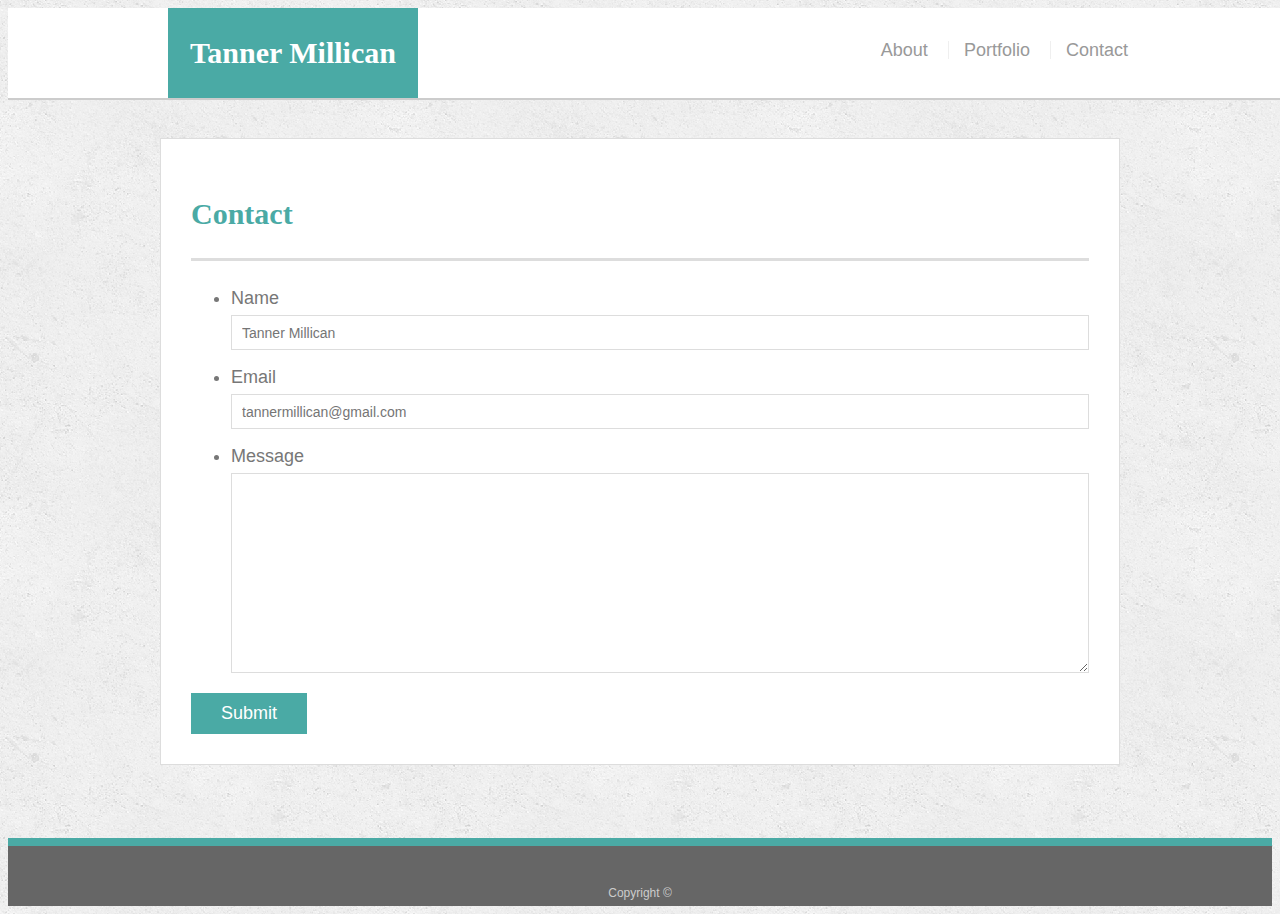
==== contact.html @ df2d3467 "reworked HW-1 solution and added navbar" ====
<!doctype html>
<html lang="en-us">

<head>
  <meta charset="UTF-8">
  <title>Contact | Your Name</title>
  <link rel="stylesheet" type="text/css" href="assets/css/style.css">
</head>

<body>

  <header id="masthead">
    <div class="container">
      <a href="index.html" id="logo">Tanner Millican</a>
      <nav>
        <a href="index.html">About</a>
        <a href="portfolio.html">Portfolio</a>
        <a href="contact.html">Contact</a>
      </nav>
    </div>
  </header>

  <div id="main-container" class="container">
    <section class="main-section">
      <h1>Contact</h1>

      <form id="contact-form">
        <ul>
          <li>
            <label for="name">Name</label>
            <input type="text" id="name" name="name" placeholder="Tanner Millican" required="required">
          </li>
          <li>
            <label for="email">Email</label>
            <input type="email" id="email" name="email" placeholder="tannermillican@gmail.com" required="required">
          </li>
          <li>
            <label for="message">Message</label>
            <textarea id="message" name="message" required="required"></textarea>
          </li>
        </ul>
        <input type="submit">
      </form>

    </section>

  </div>

  <footer>
    <div class="container">
      Copyright &copy; 
    </div>
  </footer>
</body>

</html>
---- assets/css/style.css ----
body {
    font-family: Arial, "Helvetica Neue", Helvetica, sans-serif;
    font-size: 18px;
    line-height: 34px;
    color: #777777;
    background: url("../images/concrete_seamless.png");
  }
  
  * {
    box-sizing: border-box;
  }
  
  /* general */
  
  .container {
    width: 100%;
    max-width: 960px;
    margin: 0 auto;
    clear: both;
  }
  
  h1,
  h2,
  h3,
  p {
    margin-bottom: 20px;
  }
  
  p:last-child {
    margin-bottom: 0;
  }
  
  h1,
  h2,
  h3 {
    font-family: Georgia, Times, "Times New Roman", serif;
    font-weight: 700;
    color: #4aaaa5;
  }
  
  h1 {
    padding-bottom: 20px;
    font-size: 30px;
    line-height: 49px;
    border-bottom: 3px solid #dddddd;
  }
  
  h2,
  h3 {
    font-size: 22px;
  }
  
  /* header */
  
  #masthead {
    position: fixed;
    z-index: 99;
    width: 100%;
    margin: 0 0 30px;
    overflow: auto;
    color: #ffffff;
    background: #ffffff;
    border-bottom: 2px solid #cccccc;
  }
  
  #logo {
    float: left;
    width: 250px;
    height: 90px;
    font-family: Georgia, Times, "Times New Roman", serif;
    font-size: 30px;
    font-weight: 700;
    line-height: 90px;
    color: #ffffff;
    text-align: center;
    text-decoration: none;
    background: #4aaaa5;
  }
  
  nav {
    float: right;
    margin-top: 25px;
  }
  
  nav a {
    display: inline-block;
    padding-left: 15px;
    margin-left: 15px;
    line-height: 18px;
    color: #999;
    text-decoration: none;
    border-left: 1px solid #efefef;
  }
  
  nav a:first-child {
    border-left: 0 none;
  }
  
  /* footer */
  
  footer {
    padding: 30px 0;
    clear: both;
    font-size: 12px;
    color: #ffffff;
    color: #cccccc;
    text-align: center;
    background: #666666;
    border-top: 8px solid #4aaaa5;
    height: 50px;
  }
  
  h3, h2 {
    padding-bottom: 20px;
    margin-bottom: 15px;
    line-height: 22px;
    border-bottom: 2px solid #eeeeee;
  }
  
  /* main */
  
  #main-container {
    padding-top: 130px;
    min-height: calc(100vh - 70px);
  }
  
  .main-section {
    float: left;
    width: 100%;
    max-width: 960px;
    padding: 30px;
    margin: 0 0 40px;
    background: #ffffff;
    border: 1px solid #dddddd;
  }
  
  /* portfolio page */
  
  .work {
    position: relative;
    float: left;
    width: 274px;
    margin: 20px 0 25px;
    overflow: auto;
  }
  
  .work:nth-child(even) {
    margin-right: 40px;
  }
  
  .work img {
    width: 100%;
    border: 0 none;
    opacity: 0.8;
  }
  
  .work h3 {
    position: absolute;
    bottom: 20px;
    width: 100%;
    padding: 15px;
    margin-bottom: 0;
    font-weight: 300;
    line-height: 30px;
    color: #ffffff;
    text-align: center;
    background: #4aaaa5;
    border-bottom: 0;
  }
  
  .auth-image {
    float: left;
    width: 200px;
    height: auto;
    margin-top: 10px;
    margin-right: 25px;
  }
  
  /* contact page */
  
  #contact-form ul {
    margin-bottom: 20px;
  }
  
  #contact-form li {
    margin-bottom: 10px;
  }
  
  label,
  input[type=text],
  input[type=email],
  textarea {
    display: block;
    width: 100%;
  }
  
  input[type=text],
  input[type=email],
  textarea {
    height: 35px;
    padding: 0 10px;
    font-size: 14px;
    border: 1px solid #dddddd;
  }
  
  textarea {
    height: 200px;
  }
  
  input[type=submit] {
    padding: 10px 30px;
    font-size: 18px;
    color: #ffffff;
    cursor: pointer;
    background: #4aaaa5;
    border: 0 none;
  }
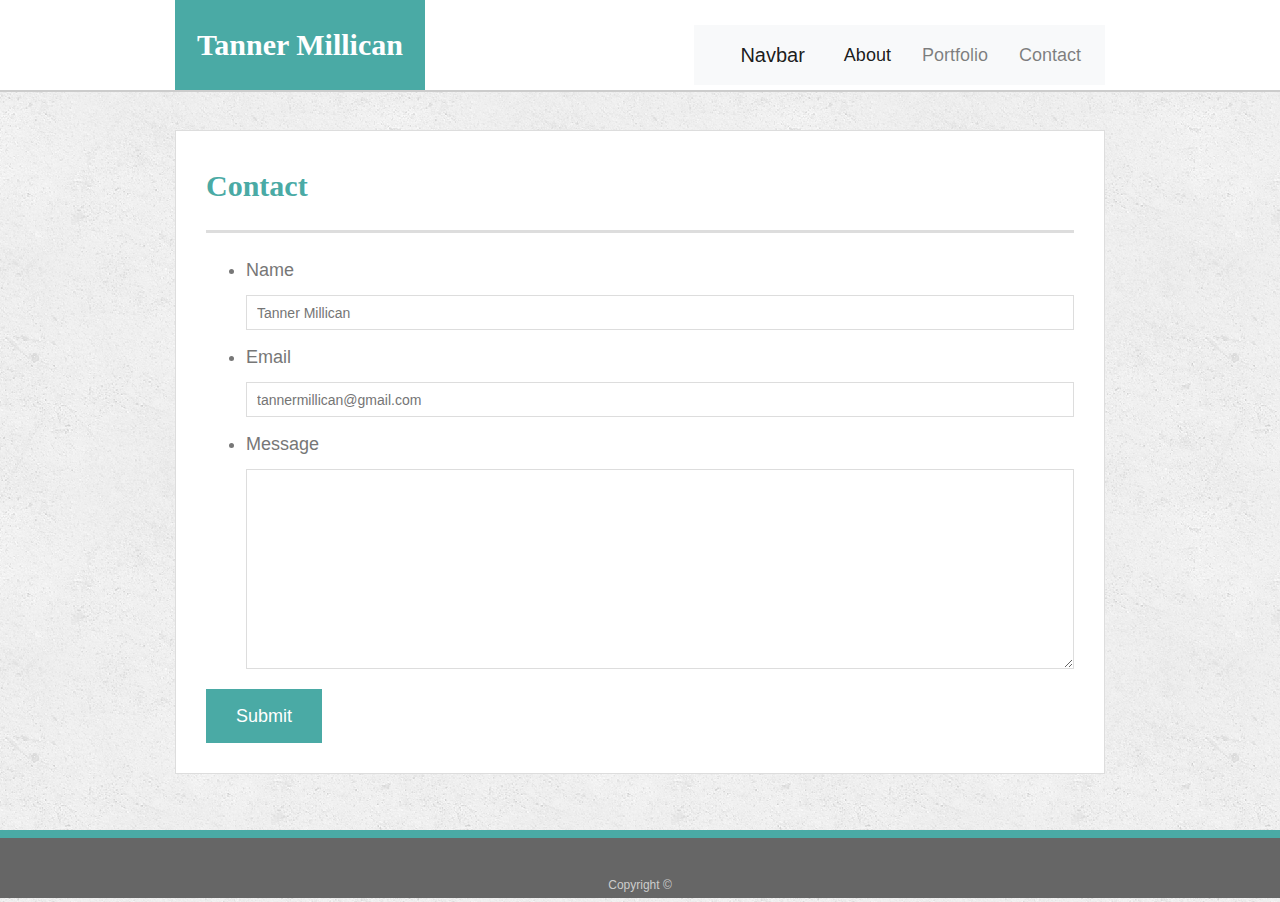
==== commit 044d1f61: "changed links in navbar on portfolio.html and contact.html to correct names and linked to correct pa" ====
--- a/contact.html
+++ b/contact.html
@@ -2,55 +2,83 @@
 <html lang="en-us">
 
 <head>
-  <meta charset="UTF-8">
-  <title>Contact | Your Name</title>
-  <link rel="stylesheet" type="text/css" href="assets/css/style.css">
+    <meta charset="UTF-8">
+    <title>Contact | Your Name</title>
+    <link rel="stylesheet" href="https://stackpath.bootstrapcdn.com/bootstrap/4.4.1/css/bootstrap.min.css"
+        integrity="sha384-Vkoo8x4CGsO3+Hhxv8T/Q5PaXtkKtu6ug5TOeNV6gBiFeWPGFN9MuhOf23Q9Ifjh" crossorigin="anonymous">
+    <link rel="stylesheet" type="text/css" href="assets/css/style.css">
 </head>
 
 <body>
 
-  <header id="masthead">
-    <div class="container">
-      <a href="index.html" id="logo">Tanner Millican</a>
-      <nav>
-        <a href="index.html">About</a>
-        <a href="portfolio.html">Portfolio</a>
-        <a href="contact.html">Contact</a>
-      </nav>
+    <header id="masthead">
+        <div class="container">
+            <a href="index.html" id="logo">Tanner Millican</a>
+            <nav class="navbar navbar-expand-lg navbar-light bg-light">
+                <a class="navbar-brand" href="#">Navbar</a>
+                <button class="navbar-toggler" type="button" data-toggle="collapse" data-target="#navbarNav" aria-controls="navbarNav" aria-expanded="false" aria-label="Toggle navigation">
+                  <span class="navbar-toggler-icon"></span>
+                </button>
+                <div class="collapse navbar-collapse" id="navbarNav">
+                  <ul class="navbar-nav">
+                    <li class="nav-item active">
+                      <a class="nav-link" href="index.html">About<span class="sr-only">(current)</span></a>
+                    </li>
+                    <li class="nav-item">
+                      <a class="nav-link" href="portfolio.html">Portfolio</a>
+                    </li>
+                    <li class="nav-item">
+                      <a class="nav-link" href="contact.html">Contact</a>
+                    </li>
+                    
+                  </ul>
+                </div>
+              </nav>
+        </div>
+    </header>
+
+    <div id="main-container" class="container">
+        <section class="main-section">
+            <h1>Contact</h1>
+
+            <form id="contact-form">
+                <ul>
+                    <li>
+                        <label for="name">Name</label>
+                        <input type="text" id="name" name="name" placeholder="Tanner Millican" required="required">
+                    </li>
+                    <li>
+                        <label for="email">Email</label>
+                        <input type="email" id="email" name="email" placeholder="tannermillican@gmail.com"
+                            required="required">
+                    </li>
+                    <li>
+                        <label for="message">Message</label>
+                        <textarea id="message" name="message" required="required"></textarea>
+                    </li>
+                </ul>
+                <input type="submit">
+            </form>
+
+        </section>
+
     </div>
-  </header>
 
-  <div id="main-container" class="container">
-    <section class="main-section">
-      <h1>Contact</h1>
+    <footer>
+        <div class="container">
+            Copyright &copy;
+        </div>
+    </footer>
 
-      <form id="contact-form">
-        <ul>
-          <li>
-            <label for="name">Name</label>
-            <input type="text" id="name" name="name" placeholder="Tanner Millican" required="required">
-          </li>
-          <li>
-            <label for="email">Email</label>
-            <input type="email" id="email" name="email" placeholder="tannermillican@gmail.com" required="required">
-          </li>
-          <li>
-            <label for="message">Message</label>
-            <textarea id="message" name="message" required="required"></textarea>
-          </li>
-        </ul>
-        <input type="submit">
-      </form>
-
-    </section>
-
-  </div>
-
-  <footer>
-    <div class="container">
-      Copyright &copy; 
-    </div>
-  </footer>
+    <script src="https://code.jquery.com/jquery-3.4.1.slim.min.js"
+        integrity="sha384-J6qa4849blE2+poT4WnyKhv5vZF5SrPo0iEjwBvKU7imGFAV0wwj1yYfoRSJoZ+n"
+        crossorigin="anonymous"></script>
+    <script src="https://cdn.jsdelivr.net/npm/popper.js@1.16.0/dist/umd/popper.min.js"
+        integrity="sha384-Q6E9RHvbIyZFJoft+2mJbHaEWldlvI9IOYy5n3zV9zzTtmI3UksdQRVvoxMfooAo"
+        crossorigin="anonymous"></script>
+    <script src="https://stackpath.bootstrapcdn.com/bootstrap/4.4.1/js/bootstrap.min.js"
+        integrity="sha384-wfSDF2E50Y2D1uUdj0O3uMBJnjuUD4Ih7YwaYd1iqfktj0Uod8GCExl3Og8ifwB6"
+        crossorigin="anonymous"></script>
 </body>
 
-</html>
+</html>--- a/assets/css/style.css
+++ b/assets/css/style.css
@@ -150,6 +150,7 @@
   
   .work img {
     width: 100%;
+    height: auto;
     border: 0 none;
     opacity: 0.8;
   }
@@ -174,6 +175,12 @@
     height: auto;
     margin-top: 10px;
     margin-right: 25px;
+    margin-bottom: 50px;
+    -webkit-transform:rotate(90deg);
+    -moz-transform: rotate(90deg);
+    -ms-transform: rotate(90deg);
+    -o-transform: rotate(90deg);
+    transform: rotate(90deg);
   }
   
   /* contact page */
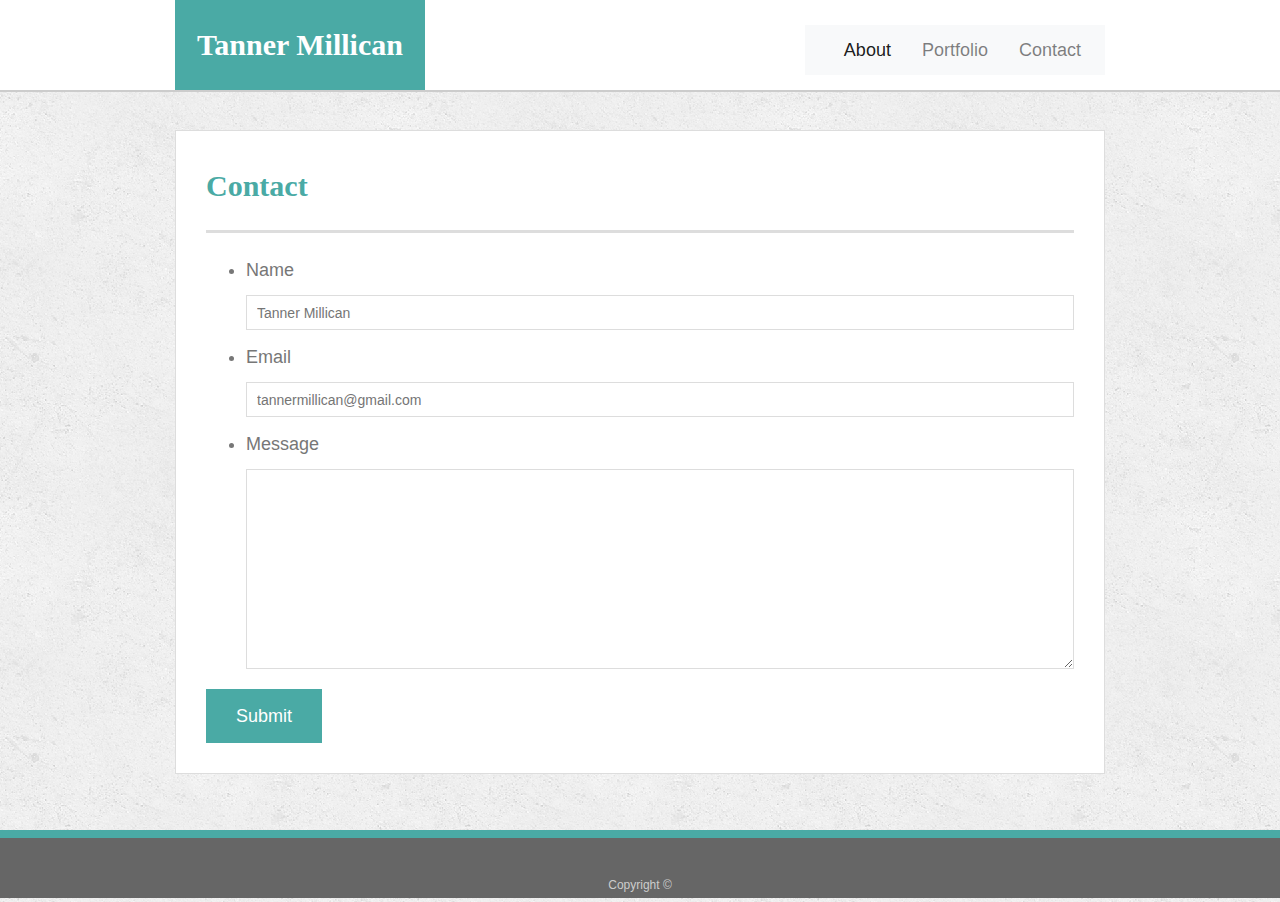
==== commit 4e39a4ea: "added pictures in portfolio.html into rows to make them even more responsive" ====
--- a/contact.html
+++ b/contact.html
@@ -15,10 +15,7 @@
         <div class="container">
             <a href="index.html" id="logo">Tanner Millican</a>
             <nav class="navbar navbar-expand-lg navbar-light bg-light">
-                <a class="navbar-brand" href="#">Navbar</a>
-                <button class="navbar-toggler" type="button" data-toggle="collapse" data-target="#navbarNav" aria-controls="navbarNav" aria-expanded="false" aria-label="Toggle navigation">
-                  <span class="navbar-toggler-icon"></span>
-                </button>
+                
                 <div class="collapse navbar-collapse" id="navbarNav">
                   <ul class="navbar-nav">
                     <li class="nav-item active">
